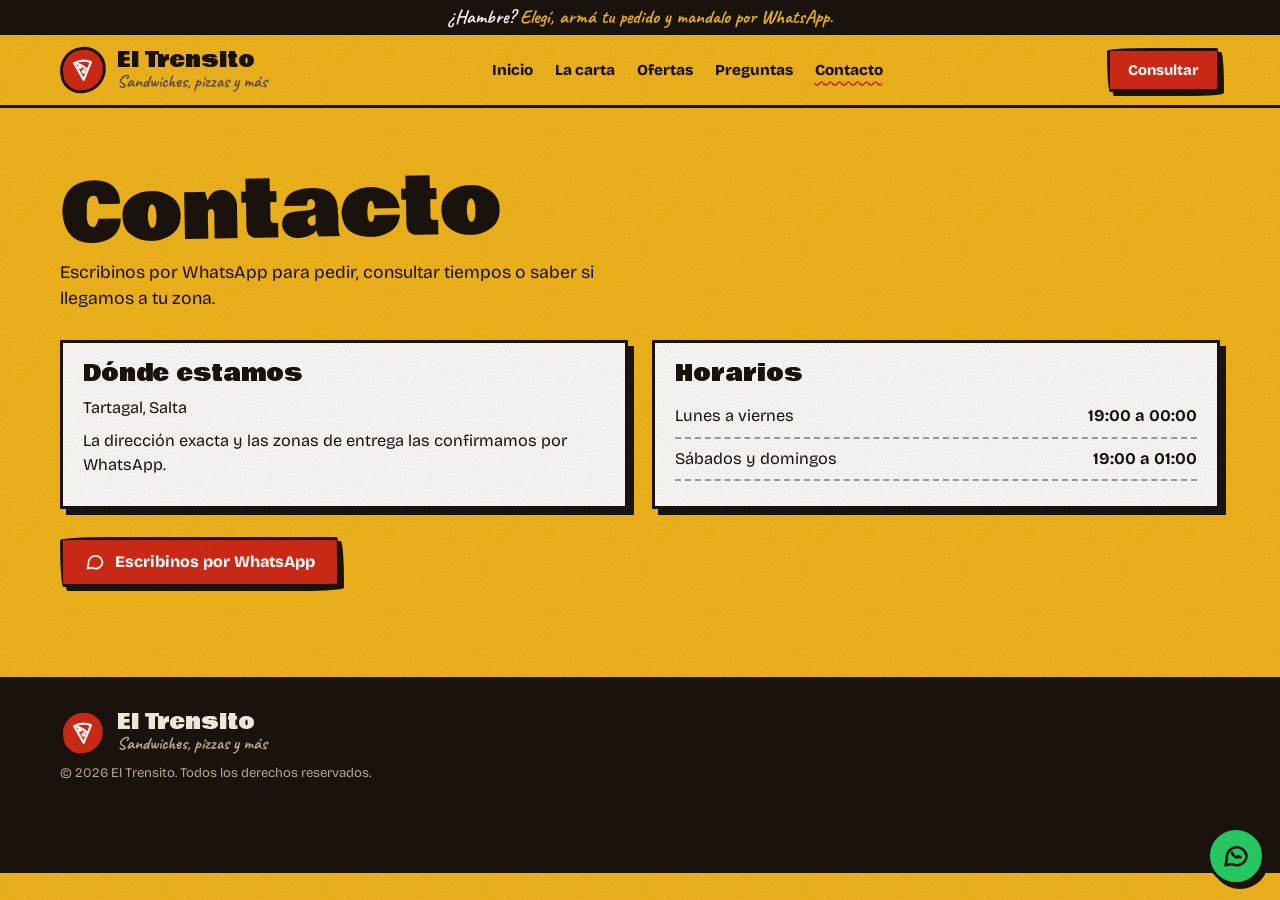
==== contacto/index.html @ 48b8566d "Add contacto/index.html for contact information This HTML file provides contact information, includi" ====
<!DOCTYPE html>
<html lang="es">
<head>
<meta charset="UTF-8">
<meta name="viewport" content="width=device-width, initial-scale=1.0, viewport-fit=cover">
<meta name="theme-color" content="#f5b81c">
<meta name="description" content="Dónde estamos, horarios y cómo pedir en El Trensito.">
<title>Contacto y ubicación | El Trensito</title>
<meta property="og:title" content="Contacto y ubicación | El Trensito">
<meta property="og:description" content="Dónde estamos, horarios y cómo pedir en El Trensito.">
<meta property="og:type" content="website">
<meta property="og:locale" content="es_AR">
<link rel="icon" href="/favicon.svg" type="image/svg+xml">
<link rel="icon" href="/favicon.ico" sizes="48x48">
<link rel="apple-touch-icon" href="/apple-touch-icon.png">
<link rel="manifest" href="/site.webmanifest">
<link rel="preconnect" href="https://fonts.googleapis.com">
<link rel="preconnect" href="https://fonts.gstatic.com" crossorigin>
<link href="https://fonts.googleapis.com/css2?family=Bowlby+One&family=Bricolage+Grotesque:opsz,wght@12..96,400..800&family=Caveat:wght@600;700&display=swap" rel="stylesheet">
<link rel="stylesheet" href="/assets/css/styles.css">
</head>
<body>
<a class="skip-link" href="#contenido">Saltar al contenido</a>
<div class="top-note" id="topNote"><strong>¿Hambre?</strong> Elegí, armá tu pedido y mandalo por WhatsApp.</div>
<header class="site-header">
  <div class="container header-inner">
    <a class="brand-lockup" href="/" aria-label="El Trensito, ir al inicio">
      <span class="brand-mark" aria-hidden="true"><svg class="icon" viewBox="0 0 24 24"><path d="M4 4c5.8-2.4 11.1-1.6 16 1L11 21 4 4Z"/><path d="M4 4c4.5 1.1 8.1 3.7 11 7"/><circle cx="9" cy="8" r="1"/><circle cx="12" cy="13" r="1"/></svg></span>
      <span><span class="brand-name" data-business-name>El Trensito</span><span class="brand-caption">Sandwiches, pizzas y más</span></span>
    </a>
    <nav class="desktop-nav" aria-label="Navegación principal">
<a href="/">Inicio</a>
<a href="/menu/">La carta</a>
<a href="/ofertas/">Ofertas</a>
<a href="/preguntas-frecuentes/">Preguntas</a>
<a href="/contacto/" aria-current="page">Contacto</a>
    </nav>
    <a class="btn btn-primary header-cta whatsapp-link" href="/contacto/" data-message="Hola, quería consultar por el menú.">Consultar</a>
    <button class="menu-toggle" id="menuOpen" type="button" aria-label="Abrir menú" aria-expanded="false" aria-controls="mobileNav"><svg class="icon" viewBox="0 0 24 24"><path d="M4 7h16M4 12h16M4 17h16"/></svg></button>
  </div>
</header>
<div class="nav-backdrop" id="navBackdrop" aria-hidden="true"></div>
<nav class="mobile-nav" id="mobileNav" aria-label="Menú móvil" aria-hidden="true">
  <div class="mobile-nav-top">
    <a class="brand-lockup" href="/"><span class="brand-mark" aria-hidden="true"><svg class="icon" viewBox="0 0 24 24"><path d="M4 4c5.8-2.4 11.1-1.6 16 1L11 21 4 4Z"/><path d="M4 4c4.5 1.1 8.1 3.7 11 7"/><circle cx="9" cy="8" r="1"/><circle cx="12" cy="13" r="1"/></svg></span><span><span class="brand-name" data-business-name>El Trensito</span><span class="brand-caption">Menú</span></span></a>
    <button class="mobile-nav-close" id="menuClose" type="button" aria-label="Cerrar menú"><svg class="icon" viewBox="0 0 24 24"><path d="m6 6 12 12M18 6 6 18"/></svg></button>
  </div>
  <div class="mobile-nav-links">
<a href="/">Inicio</a>
<a href="/menu/">La carta</a>
<a href="/ofertas/">Ofertas</a>
<a href="/preguntas-frecuentes/">Preguntas</a>
<a href="/contacto/" aria-current="page">Contacto</a>
  </div>
  <a class="btn btn-primary whatsapp-link" href="/contacto/" data-message="Hola, quería consultar por el menú.">Consultar por WhatsApp</a>
</nav>
<main id="contenido"><section class="page-section"><div class="container"><h1>Contacto</h1>
<p class="section-intro">Escribinos por WhatsApp para pedir, consultar tiempos o saber si llegamos a tu zona.</p>
<div class="info-grid">
<div class="info-card"><h2>Dónde estamos</h2><p data-config="locationLabel">Tartagal, Salta</p><p>La dirección exacta y las zonas de entrega las confirmamos por WhatsApp.</p></div>
<div class="info-card"><h2>Horarios</h2><ul class="hours-list" id="hoursList"></ul></div></div>
<div class="hero-actions"><a class="btn btn-primary whatsapp-link" href="/contacto/" data-message="Hola, quiero hacer un pedido."><svg class="icon" viewBox="0 0 24 24"><path d="M21 11.5a8.4 8.4 0 0 1-12.4 7.4L3 20l1.2-5.2A8.4 8.4 0 1 1 21 11.5Z"/></svg> Escribinos por WhatsApp</a><a class="btn btn-outline" data-maps href="#" hidden>Abrir Google Maps</a></div>
</div></section></main>
<footer class="site-footer">
  <div class="container footer-inner">
    <div>
      <a class="brand-lockup" href="/"><span class="brand-mark" aria-hidden="true"><svg class="icon" viewBox="0 0 24 24"><path d="M4 4c5.8-2.4 11.1-1.6 16 1L11 21 4 4Z"/><path d="M4 4c4.5 1.1 8.1 3.7 11 7"/><circle cx="9" cy="8" r="1"/><circle cx="12" cy="13" r="1"/></svg></span><span><span class="brand-name" data-business-name>El Trensito</span><span class="brand-caption">Sandwiches, pizzas y más</span></span></a>
      <p class="footer-copy">© <span id="year"></span> <span data-business-name>El Trensito</span>. Todos los derechos reservados.</p>
    </div>
    <div class="social-links" id="socialLinks" aria-label="Redes sociales"></div>
  </div>
</footer>
<a class="whatsapp-float whatsapp-link" href="/contacto/" data-message="Hola, quería consultar por el menú." aria-label="Escribir por WhatsApp" hidden><svg class="icon" viewBox="0 0 24 24"><path d="M21 11.5a8.4 8.4 0 0 1-12.4 7.4L3 20l1.2-5.2A8.4 8.4 0 1 1 21 11.5Z"/><path d="M8.5 9.1c.7 2 2.1 3.4 4.2 4.2l1.2-1.1 2 .9"/></svg></a>
<div class="toast" id="toast" role="status" aria-live="polite"></div>

<script src="/assets/js/config.js"></script>
<script src="/assets/js/app.js"></script>
</body>
</html>
---- assets/css/styles.css ----
:root{--ink:#1b130d;--paper:#fbf6e6;--mustard:#f5b81c;--red:#d42a17;--green:#14452b;--muted:#5d5448;--line:#1b130d;
      --display:"Bowlby One","Arial Black",Impact,sans-serif;--body:"Bricolage Grotesque","Trebuchet MS",Verdana,sans-serif;--hand:"Caveat","Segoe Print","Comic Sans MS",cursive;
      --blob:255px 18px 225px 18px/18px 225px 18px 255px;--max-width:1160px}
    *{box-sizing:border-box}
    [hidden]{display:none!important}
    html{scroll-behavior:smooth;scroll-padding-top:90px;-webkit-text-size-adjust:100%;overflow-x:clip}
    body{margin:0;font-family:var(--body);font-size:1.02rem;color:var(--ink);background:var(--mustard);line-height:1.5;overflow-x:clip}
    body::after{content:"";position:fixed;inset:0;z-index:999;pointer-events:none;opacity:.2;mix-blend-mode:multiply;
      background:url("data:image/svg+xml,%3Csvg xmlns='http://www.w3.org/2000/svg' width='160' height='160'%3E%3Cfilter id='n'%3E%3CfeTurbulence type='fractalNoise' baseFrequency='.85' numOctaves='2' stitchTiles='stitch'/%3E%3CfeColorMatrix values='0 0 0 0 .1 0 0 0 0 .07 0 0 0 0 .04 0 0 0 .8 0'/%3E%3C/filter%3E%3Crect width='100%25' height='100%25' filter='url(%23n)'/%3E%3C/svg%3E")}
    body.menu-open,body.modal-open{overflow:hidden}
    img{display:block;width:100%}
    a{color:inherit}
    button,a,.filter-chip,.qty-btn,.sauce-option{-webkit-tap-highlight-color:transparent;touch-action:manipulation}
    button{font:inherit}
    :focus-visible{outline:3px dashed var(--red);outline-offset:3px}
    .container{width:min(var(--max-width),calc(100% - 40px));margin-inline:auto}
    .skip-link{position:absolute;left:12px;top:-60px;z-index:2000;background:#fff;padding:12px 16px;border:3px solid var(--ink)}
    .skip-link:focus{top:12px}
    .eyebrow{display:inline-block;font:700 1.55rem/1 var(--hand);color:var(--red);transform:rotate(-2deg);margin-bottom:6px}
    h1,h2,h3,p{margin-top:0}
    h1,h2,h3{font-family:var(--display);font-weight:400;line-height:1.02}
    h2{font-size:clamp(2rem,5.6vw,3.7rem);margin-bottom:14px}
    .section-intro{max-width:34em;font-size:1.1rem;margin-bottom:28px}
    .icon{width:20px;height:20px;flex:0 0 auto;fill:none;stroke:currentColor;stroke-width:2.2;stroke-linecap:round;stroke-linejoin:round}
    .btn{min-height:50px;display:inline-flex;align-items:center;justify-content:center;gap:10px;padding:12px 22px;border:3px solid var(--ink);border-radius:var(--blob);background:#fff;color:var(--ink);font:800 1rem var(--body);text-decoration:none;cursor:pointer;box-shadow:4px 4px 0 var(--ink);transition:transform .1s,box-shadow .1s}
    .btn:active{transform:translate(4px,4px);box-shadow:0 0 0 var(--ink)}
    .btn-primary{background:var(--red);color:#fff}
    .btn-outline{background:#fff}

    .top-note{background:var(--ink);color:var(--mustard);font:700 1.2rem/1.2 var(--hand);text-align:center;padding:6px 16px}
    .top-note strong{color:#fff}
    .site-header{position:sticky;top:0;z-index:100;background:var(--mustard);border-bottom:3px solid var(--ink)}
    .header-inner{min-height:70px;display:flex;align-items:center;justify-content:space-between;gap:22px}
    .brand-lockup{display:inline-flex;align-items:center;gap:11px;text-decoration:none;min-width:0}
    .brand-mark{width:46px;height:46px;display:grid;place-items:center;color:#fff;background:var(--red);border:3px solid var(--ink);border-radius:52% 48% 55% 45%;transform:rotate(-7deg)}
    .brand-mark .icon{width:25px;height:25px}
    .brand-name{display:block;font:400 1.3rem/1 var(--display)}
    .brand-caption{display:block;margin-top:2px;font:700 1.1rem/1 var(--hand);color:var(--muted)}
    .desktop-nav{display:flex;align-items:center;gap:22px}
    .desktop-nav a{text-decoration:none;font-weight:800;font-size:.95rem}
    .desktop-nav a:hover{text-decoration:underline wavy var(--red);text-underline-offset:6px}
    .header-cta{min-height:44px;padding:8px 18px;font-size:.92rem}
    .menu-toggle{display:none;width:46px;height:46px;place-items:center;border:3px solid var(--ink);background:#fff;border-radius:8px 14px 6px 12px;color:var(--ink);cursor:pointer;box-shadow:3px 3px 0 var(--ink)}
    .mobile-nav{display:none}

    .hero{padding:46px 0 84px}
    .hero-grid{display:grid;grid-template-columns:1.2fr .8fr;gap:clamp(26px,4vw,60px);align-items:center}
    .hero h1{font-size:clamp(2.6rem,8vw,6.3rem);margin:0 0 20px;transform:rotate(-1.5deg);text-wrap:balance}
    .h1-line{color:var(--red)}
    .hero-description{font-size:clamp(1.05rem,1.6vw,1.22rem);font-weight:500;max-width:30em;margin-bottom:26px}
    .hero-actions{display:flex;flex-wrap:wrap;gap:14px}
    .hero-trust{display:flex;flex-wrap:wrap;gap:6px 22px;margin-top:28px;font:700 1.3rem/1.2 var(--hand)}
    .trust-item{display:inline-flex;align-items:center;gap:7px}
    .trust-item .icon{color:var(--red);width:20px;height:20px;stroke-width:3}
    .hero-visual{position:relative;min-width:0;padding:16px 8px 22px 8px}
    .hero-photo-wrap{position:relative;background:#fff;padding:12px 12px 62px;border:3px solid var(--ink);transform:rotate(3deg);box-shadow:9px 9px 0 var(--ink)}
    .hero-photo-wrap::before{content:"";position:absolute;top:-17px;left:50%;width:120px;height:32px;margin-left:-60px;background:rgba(245,184,28,.8);border:1px dashed rgba(27,19,13,.35);transform:rotate(-5deg)}
    .hero-photo-wrap img{aspect-ratio:1/1;object-fit:cover;border:3px solid var(--ink);filter:contrast(1.08) saturate(1.12)}
    .photo-label{position:absolute;left:18px;right:18px;bottom:14px;font:700 1.7rem/1 var(--hand);transform:rotate(-1.5deg)}
    .floating-note{position:absolute;left:-14px;bottom:60px;z-index:2;width:140px;aspect-ratio:1;display:grid;align-content:center;text-align:center;padding:12px;background:var(--red);color:#fff;border:3px solid var(--ink);border-radius:50%;transform:rotate(-12deg);box-shadow:4px 4px 0 var(--ink)}
    .floating-note strong{font:400 1.05rem/1.05 var(--display)}
    .floating-note span{font:700 1.3rem/1 var(--hand);margin-top:4px}

    .benefits{background:var(--ink);color:#fff;transform:rotate(-1deg);margin:-30px -12px 0;position:relative;z-index:2;padding:6px 0}
    .benefits-grid{display:grid;grid-template-columns:repeat(3,1fr);gap:8px 30px}
    .benefit{display:flex;align-items:center;gap:14px;padding:16px 4px}
    .benefit-icon{width:46px;height:46px;flex:0 0 auto;display:grid;place-items:center;background:var(--mustard);color:var(--ink);font:400 1.5rem/1 var(--display);border-radius:48% 52% 45% 55%;transform:rotate(-6deg)}
    .benefit strong{display:block;font-size:1.02rem}
    .benefit small{display:block;font:700 1.15rem/1.1 var(--hand);color:var(--mustard)}

    .products-section{background:var(--green);color:#fff;padding:96px 0 84px;border-bottom:3px solid var(--ink)}
    .section-heading{display:flex;align-items:flex-end;justify-content:space-between;gap:24px;margin-bottom:26px}
    .section-heading h2{color:var(--mustard);margin:0}
    .section-heading .section-intro{margin:12px 0 0;color:#e1eddd}
    .menu-chip{font:700 1.4rem/1 var(--hand);color:var(--mustard);border:2px dashed var(--mustard);padding:10px 16px;transform:rotate(2deg);white-space:nowrap}
    .category-filters{display:flex;flex-wrap:wrap;gap:12px;margin:0 0 34px}
    .filter-chip{border:3px solid var(--ink);background:var(--paper);color:var(--ink);border-radius:var(--blob);padding:8px 18px;font:800 .95rem var(--body);cursor:pointer;box-shadow:3px 3px 0 var(--ink)}
    .filter-chip:nth-child(odd){transform:rotate(-1.2deg)}
    .filter-chip:nth-child(even){transform:rotate(1deg)}
    .filter-chip:hover{background:var(--mustard)}
    .filter-chip.active{background:var(--red);color:#fff}
    .product-grid{display:grid;grid-template-columns:repeat(3,minmax(0,1fr));gap:34px 26px;align-items:start}
    .product-card{min-width:0;background:var(--paper);color:var(--ink);border:3px solid var(--ink);border-radius:3px 12px 4px 10px;box-shadow:6px 6px 0 var(--ink);cursor:pointer}
    .product-card:nth-child(3n+1){transform:rotate(-.8deg)}
    .product-card:nth-child(3n+2){transform:rotate(.7deg);margin-top:24px}
    .product-card:nth-child(3n){transform:rotate(-.3deg)}
    .product-card:active{box-shadow:2px 2px 0 var(--ink)}
    .product-image{position:relative;aspect-ratio:4/3;background:#e8c46a;border-bottom:3px solid var(--ink);overflow:hidden}
    .product-image img{height:100%;object-fit:cover;filter:contrast(1.08) saturate(1.12)}
    .product-tag{position:absolute;left:8px;top:10px;padding:4px 10px;background:var(--red);color:#fff;border:2px solid var(--ink);font:400 .72rem/1.2 var(--display);transform:rotate(-4deg)}
    .product-body{padding:14px 16px 16px}
    .product-body h3{font-size:1.3rem;margin-bottom:8px}
    .product-description{font-size:.93rem;color:var(--muted);margin-bottom:14px}
    .product-bottom{display:flex;align-items:center;justify-content:space-between;gap:8px;border-top:2px dashed rgba(27,19,13,.45);padding-top:12px}
    .price{font:400 1.5rem/1 var(--display);color:var(--red)}
    .price-note{display:block;margin-top:3px;font:700 1.05rem/1 var(--hand);color:var(--muted)}
    .order-btn{width:48px;height:48px;flex:0 0 auto;display:grid;place-items:center;background:var(--mustard);color:var(--ink);border:3px solid var(--ink);border-radius:8px 14px 6px 12px;cursor:pointer;box-shadow:3px 3px 0 var(--ink)}
    .order-btn:active{transform:translate(3px,3px);box-shadow:none}
    .order-btn .icon{stroke-width:3}
    .products-footnote{margin:34px 0 0;font:700 1.25rem/1.2 var(--hand);color:#cfe1cc}

    .modal-backdrop{position:fixed;inset:0;z-index:200;background:rgba(27,19,13,.78);display:flex;align-items:center;justify-content:center;padding:max(16px,env(safe-area-inset-top)) 16px max(16px,env(safe-area-inset-bottom));opacity:0;visibility:hidden;transition:opacity .2s,visibility .2s}
    .modal-backdrop.open{opacity:1;visibility:visible}
    .modal-card{position:relative;display:flex;flex-direction:column;width:100%;max-width:480px;max-height:calc(100vh - 32px);max-height:calc(100dvh - 32px);background:var(--paper);border:3px solid var(--ink);border-radius:3px;box-shadow:8px 8px 0 var(--mustard);transform:translateY(16px) rotate(-.6deg);transition:transform .2s}
    .modal-backdrop.open .modal-card{transform:none}
    .modal-scroll{flex:1 1 auto;min-height:0;overflow-y:auto;-webkit-overflow-scrolling:touch;overscroll-behavior:contain}
    .modal-close{position:absolute;top:12px;right:12px;z-index:10;width:42px;height:42px;display:grid;place-items:center;background:var(--red);color:#fff;border:3px solid var(--ink);border-radius:50%;cursor:pointer}
    .modal-img{height:200px;object-fit:cover;border-bottom:3px solid var(--ink);filter:contrast(1.08) saturate(1.12)}
    .modal-content{padding:18px 22px 16px}
    .ticket-head{margin:0 0 2px;font:700 1.5rem/1 var(--hand);color:var(--red)}
    .modal-title{font-size:1.7rem;margin-bottom:8px}
    .modal-desc{color:var(--muted);font-size:.95rem;margin-bottom:18px}
    .customize-section{margin:0 0 16px;padding:14px;border:2px dashed var(--ink);background:#fff}
    .customize-section[hidden]{display:none}
    .customize-heading{display:flex;align-items:baseline;justify-content:space-between;gap:8px;margin-bottom:12px}
    .customize-heading h4{margin:0;font:400 1.1rem/1.1 var(--display)}
    .customize-heading span{font:700 1.15rem/1 var(--hand);color:var(--muted)}
    .sauce-options{display:grid;grid-template-columns:1fr 1fr;gap:9px}
    .sauce-option{display:flex;align-items:center;gap:8px;min-height:46px;padding:8px 10px;border:2px solid var(--ink);border-radius:3px 8px 3px 8px;font-size:.88rem;font-weight:700;background:var(--paper);cursor:pointer}
    .sauce-option:has(input:checked){background:var(--mustard)}
    .sauce-option input{width:18px;height:18px;accent-color:var(--red);flex:0 0 auto}
    .sauce-option span{flex:1}
    .sauce-option small{color:var(--muted);font-size:.72rem;font-weight:600;white-space:nowrap}
    .notes-label{display:block;font-weight:800;margin:0 0 7px}
    .order-notes{width:100%;resize:vertical;border:2px solid var(--ink);border-radius:3px;padding:11px 12px;font:500 16px var(--body);margin-bottom:16px;background:#fff;color:var(--ink)}
    .order-notes:focus{outline:3px dashed var(--red);outline-offset:2px}
    .modal-qty-container{display:flex;align-items:center;justify-content:space-between;margin-bottom:14px;font-weight:800}
    .qty-controls{display:flex;align-items:center;gap:14px}
    .qty-btn{width:46px;height:46px;display:grid;place-items:center;background:var(--mustard);border:3px solid var(--ink);border-radius:8px 14px 6px 12px;font:400 1.3rem var(--display);cursor:pointer;box-shadow:3px 3px 0 var(--ink)}
    .qty-btn:active{transform:translate(3px,3px);box-shadow:none}
    .qty-val{font:400 1.5rem var(--display);min-width:26px;text-align:center}
    .delivery-info{display:flex;justify-content:space-between;align-items:center;border-top:2px dashed var(--ink);padding-top:12px;margin-bottom:8px;font-size:.92rem}
    .modal-footer{display:flex;align-items:center;justify-content:space-between;gap:12px}
    .modal-footer-sticky{flex:0 0 auto;padding:14px 22px calc(14px + env(safe-area-inset-bottom));background:var(--mustard);border-top:3px solid var(--ink)}
    .modal-total{font:400 1.7rem/1 var(--display);color:var(--ink)}
    .modal-total small{display:block;margin-top:3px;font:700 1.1rem/1 var(--hand)}
    .location-box{background:#fff;padding:16px;border:2px dashed var(--ink);margin-bottom:20px}
    .location-box strong{display:block;font:400 1.2rem var(--display);margin-bottom:4px}
    .location-box p{margin:0;color:var(--muted)}

    .story-section{background:var(--red);color:#fff;padding:92px 0 96px;border-bottom:3px solid var(--ink)}
    .story-card{display:grid;grid-template-columns:.9fr 1.1fr;gap:clamp(28px,6vw,72px);align-items:center}
    .story-image{background:#fff;padding:10px 10px 40px;border:3px solid var(--ink);box-shadow:9px 9px 0 var(--ink);transform:rotate(-2.5deg)}
    .story-image img{aspect-ratio:4/5;object-fit:cover;border:3px solid var(--ink);filter:contrast(1.08) saturate(1.12)}
    .story-copy .eyebrow{color:var(--mustard)}
    .story-copy h2{margin-bottom:16px}
    .story-copy p{font-size:1.15rem;max-width:30em;margin-bottom:26px}

    .faq-section{background:var(--paper);padding:84px 0 90px}
    .faq-list{max-width:780px;margin-top:24px}
    .faq-item{padding:20px 0;border-bottom:3px dashed var(--ink)}
    .faq-item:nth-child(2){margin-left:clamp(0px,7vw,90px)}
    .faq-item h3{font-size:1.3rem;margin-bottom:8px}
    .faq-item p{margin:0;max-width:34em}

    .contact-section{padding:80px 0 92px;border-top:3px solid var(--ink)}
    .contact-panel{display:flex;justify-content:space-between;align-items:center;gap:30px}
    .contact-panel h2{font-size:clamp(2.2rem,6vw,4.4rem);transform:rotate(-1deg);max-width:9em}
    .contact-panel p{max-width:32em;margin:0;font-size:1.1rem;font-weight:500}
    .contact-actions{display:flex;flex-direction:column;gap:14px;flex:0 0 auto}
    .site-footer{background:var(--ink);color:var(--paper);padding:30px 0 calc(90px + env(safe-area-inset-bottom))}
    .site-footer .brand-caption{color:#bfae98}
    .footer-inner{display:flex;align-items:center;justify-content:space-between;gap:22px}
    .footer-copy{color:#bfae98;font-size:.82rem;margin:8px 0 0}
    .social-links{display:flex;gap:10px;flex-wrap:wrap}
    .social-links a{display:inline-flex;align-items:center;gap:8px;text-decoration:none;border:2px dashed #bfae98;padding:8px 14px;font-weight:700;font-size:.85rem}
    .social-links a:hover{border-color:var(--mustard);color:var(--mustard)}
    .whatsapp-float{position:fixed;z-index:90;right:max(15px,env(safe-area-inset-right));bottom:max(15px,env(safe-area-inset-bottom));width:58px;height:58px;display:grid;place-items:center;border-radius:50%;background:#25d366;color:var(--ink);border:3px solid var(--ink);box-shadow:4px 4px 0 var(--ink);text-decoration:none}
    .whatsapp-float:active{transform:translate(4px,4px);box-shadow:none}
    .whatsapp-float .icon{width:28px;height:28px}
    .toast{position:fixed;z-index:300;left:50%;bottom:92px;transform:translate(-50%,12px);opacity:0;pointer-events:none;background:var(--ink);color:var(--mustard);border:2px solid var(--mustard);padding:12px 16px;font-weight:700;font-size:.9rem;width:max-content;max-width:calc(100% - 32px);transition:.2s}
    .toast.show{opacity:1;transform:translate(-50%,0)}

    @media (max-width:980px){
      .desktop-nav{gap:14px}
      .product-grid{grid-template-columns:repeat(2,minmax(0,1fr))}
      .product-card:nth-child(3n+2){margin-top:0}
      .product-card:nth-child(even){margin-top:22px}
    }
    @media (max-width:720px){
      .container{width:min(100% - 32px,var(--max-width))}
      .desktop-nav,.header-cta{display:none}
      .menu-toggle{display:grid}
      .mobile-nav{display:block;position:fixed;top:0;right:0;bottom:0;z-index:130;width:min(310px,86vw);padding:22px;background:var(--mustard);border-left:3px solid var(--ink);transform:translateX(105%);transition:transform .25s;visibility:hidden}
      .mobile-nav.open{transform:none;visibility:visible}
      .mobile-nav-top{display:flex;justify-content:space-between;align-items:center;padding-bottom:20px;border-bottom:3px dashed var(--ink)}
      .mobile-nav-close{width:42px;height:42px;border:3px solid var(--ink);border-radius:50%;background:#fff;cursor:pointer}
      .mobile-nav-links{display:grid;gap:4px;padding:20px 0}
      .mobile-nav-links a{padding:13px 10px;font:400 1.2rem var(--display);text-decoration:none}
      .mobile-nav-links a:hover{background:var(--ink);color:var(--mustard)}
      .mobile-nav .btn{width:100%}
      .nav-backdrop{position:fixed;inset:0;z-index:120;background:rgba(27,19,13,.6);opacity:0;visibility:hidden;transition:.2s}
      .nav-backdrop.open{opacity:1;visibility:visible}
      .hero{padding:30px 0 70px}
      .hero-grid{grid-template-columns:1fr;gap:34px}
      .hero-visual{width:88%;margin-inline:auto}
      .floating-note{left:-18px;bottom:46px;width:118px}
      .hero-actions .btn{flex:1 1 140px}
      .benefits{margin-top:-34px}
      .benefits-grid{grid-template-columns:1fr;gap:0}
      .benefit+.benefit{border-top:2px dashed #5b4d40}
      .products-section{padding:76px 0 64px}
      .section-heading{display:block}
      .menu-chip{display:inline-block;margin-top:16px}
      .product-grid{grid-template-columns:1fr;gap:22px}
      .product-card,.product-card:nth-child(n){margin-top:0;display:grid;grid-template-columns:38% 1fr;box-shadow:4px 4px 0 var(--ink)}
      .product-image{aspect-ratio:auto;min-height:100%;border-bottom:0;border-right:3px solid var(--ink)}
      .product-image img{position:absolute;inset:0}
      .product-body{padding:12px 13px 13px;min-width:0}
      .product-body h3{font-size:1.1rem}
      .product-description{font-size:.85rem;margin-bottom:10px}
      .price{font-size:1.25rem}
      .order-btn{width:44px;height:44px}
      .modal-backdrop{align-items:flex-end;padding:0}
      .modal-card{max-width:none;border-radius:14px 14px 0 0;border-bottom:0;max-height:92vh;max-height:92dvh;transform:translateY(40px)}
      .modal-img{height:160px}
      .modal-content{padding:16px 18px 12px}
      .modal-footer-sticky{padding:12px 18px calc(12px + env(safe-area-inset-bottom))}
      .modal-footer-sticky .btn{flex:1}
      .sauce-options{grid-template-columns:1fr}
      .customize-heading{flex-direction:column;align-items:flex-start;gap:2px}
      .story-section{padding:70px 0 76px}
      .story-card{grid-template-columns:1fr}
      .story-image{width:86%;margin-inline:auto}
      .faq-section{padding:64px 0 70px}
      .contact-section{padding:64px 0 72px}
      .contact-panel{display:block}
      .contact-actions{margin-top:24px}
      .footer-inner{display:block}
      .social-links{margin-top:18px}
      .whatsapp-float{width:54px;height:54px}
    }
    @media (max-width:370px){
      .container{width:calc(100% - 24px)}
      .product-card,.product-card:nth-child(n){grid-template-columns:1fr}
      .product-image{aspect-ratio:16/10;min-height:0;border-right:0;border-bottom:3px solid var(--ink)}
      .product-image img{position:static}
    }
    @media (prefers-reduced-motion:reduce){*,*::before,*::after{scroll-behavior:auto!important;transition-duration:.01ms!important;animation-duration:.01ms!important}}
/* ---- multipágina ---- */
.desktop-nav a[aria-current="page"]{text-decoration:underline wavy var(--red);text-underline-offset:6px}
.mobile-nav-links a[aria-current="page"]{background:var(--ink);color:var(--mustard)}
.products-section.inner{padding-top:56px}
.section-heading h1{font-size:clamp(2rem,5.6vw,3.7rem);color:var(--mustard);margin:0}
.more-link{margin:34px 0 0;text-align:center}
.page-section{padding:56px 0 90px;border-bottom:3px solid var(--ink)}
.page-section h1{font-size:clamp(2.4rem,7vw,5rem);margin:0 0 14px;transform:rotate(-1deg)}
.faq-section.page-section{background:var(--paper)}
.faq-list+p{margin-top:34px}
.offers-grid{display:grid;grid-template-columns:repeat(auto-fill,minmax(270px,1fr));gap:28px}
.offer-card{background:#fff;border:3px solid var(--ink);box-shadow:6px 6px 0 var(--ink);padding:20px;display:flex;flex-direction:column;gap:10px}
.offer-card:nth-child(odd){transform:rotate(-.7deg)}
.offer-card:nth-child(even){transform:rotate(.6deg)}
.offer-card h3{font-size:1.4rem;margin:0}
.offer-card p{margin:0;color:var(--muted)}
.offer-price{font:400 2rem/1 var(--display);color:var(--red)}
.offer-card span{font:700 1.2rem/1 var(--hand)}
.offer-card .btn{margin-top:auto}
.info-grid{display:grid;grid-template-columns:repeat(auto-fit,minmax(260px,1fr));gap:24px;margin:28px 0}
.info-card{background:#fff;border:3px solid var(--ink);box-shadow:6px 6px 0 var(--ink);padding:20px}
.info-card h2{font-size:1.4rem;margin-bottom:10px}
.info-card p{margin:0 0 8px}
.hours-list{list-style:none;margin:0;padding:0}
.hours-list li{display:flex;justify-content:space-between;gap:12px;padding:8px 0;border-bottom:2px dashed rgba(27,19,13,.4)}
.empty-note{font:700 1.4rem/1.2 var(--hand)}
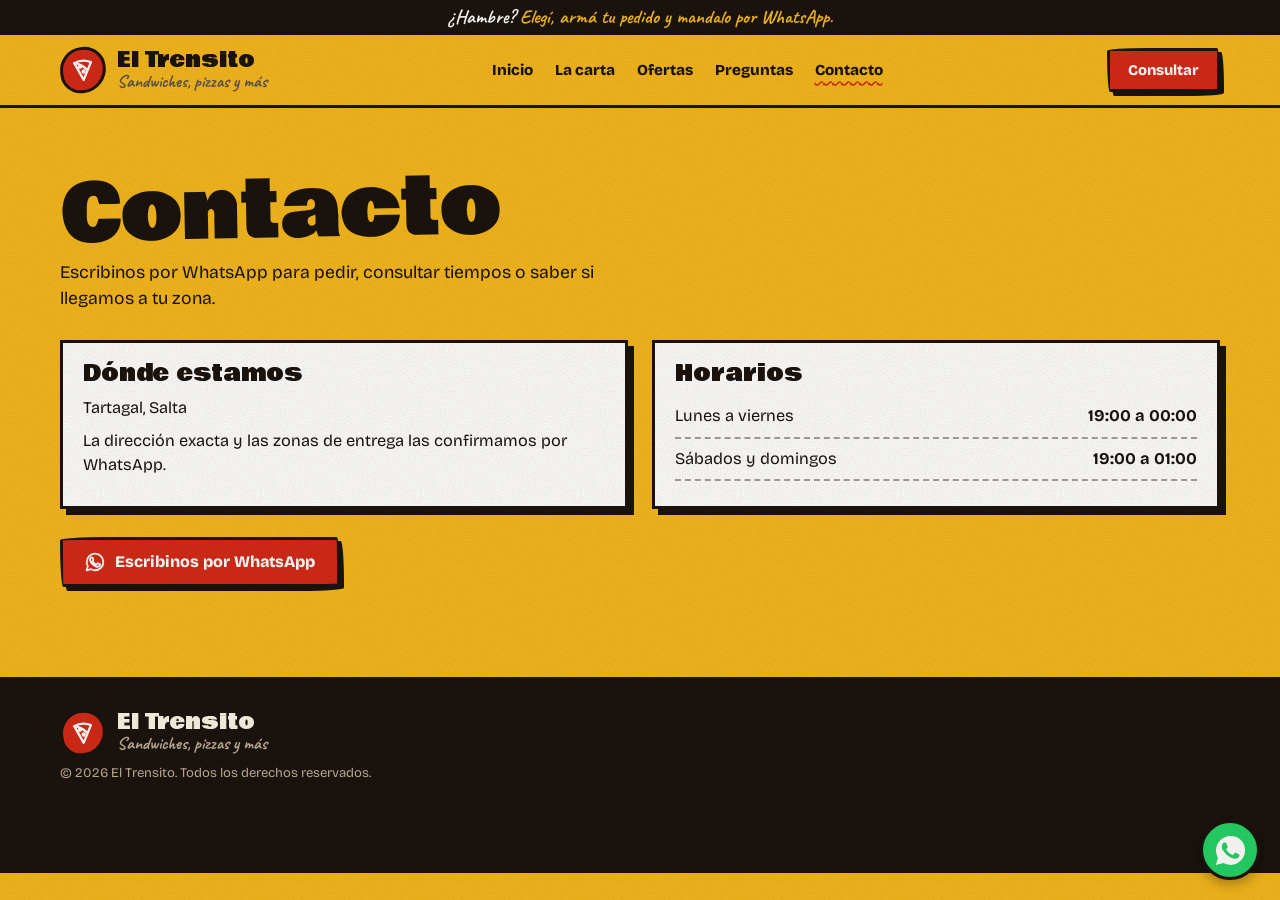
==== commit 1f064d43: "Update index.html" ====
--- a/contacto/index.html
+++ b/contacto/index.html
@@ -18,6 +18,83 @@
 <link rel="preconnect" href="https://fonts.gstatic.com" crossorigin>
 <link href="https://fonts.googleapis.com/css2?family=Bowlby+One&family=Bricolage+Grotesque:opsz,wght@12..96,400..800&family=Caveat:wght@600;700&display=swap" rel="stylesheet">
 <link rel="stylesheet" href="/assets/css/styles.css">
+<style>
+/* Estilos y animaciones para el botón flotante y el globo de chat estilo WhatsApp */
+.whatsapp-float {
+  position: fixed;
+  bottom: 20px;
+  right: 20px;
+  background-color: #25d366;
+  color: #fff;
+  border-radius: 50%;
+  width: 60px;
+  height: 60px;
+  display: flex;
+  align-items: center;
+  justify-content: center;
+  box-shadow: 0 4px 12px rgba(0,0,0,0.3);
+  z-index: 999;
+  animation: whatsappBaile 3s infinite ease-in-out;
+  transition: transform 0.2s;
+}
+.whatsapp-float:hover {
+  transform: scale(1.1);
+}
+.whatsapp-float svg {
+  width: 35px;
+  height: 35px;
+  fill: #fff;
+}
+
+/* Animación de baile / rebote del icono */
+@keyframes whatsappBaile {
+  0%, 100% { transform: translateY(0) rotate(0deg); }
+  15% { transform: translateY(-8px) rotate(-10deg); }
+  30% { transform: translateY(0) rotate(10deg); }
+  45% { transform: translateY(-6px) rotate(-6deg); }
+  60% { transform: translateY(0) rotate(6deg); }
+}
+
+/* Burbuja flotante idéntica a un mensaje de WhatsApp */
+.wa-chat-bubble {
+  position: fixed;
+  bottom: 25px;
+  right: 92px;
+  background: #e7ffdb; /* Color clásico de burbuja de chat entrante de WhatsApp */
+  color: #111b21;
+  padding: 10px 14px;
+  border-radius: 7.5px;
+  box-shadow: 0 1px 0.5px rgba(0, 0, 0, 0.13);
+  font-family: 'Bricolage Grotesque', sans-serif;
+  font-size: 14px;
+  font-weight: 600;
+  z-index: 998;
+  max-width: 230px;
+  opacity: 0;
+  transform: scale(0.8) translateY(10px);
+  transition: opacity 0.3s cubic-bezier(0.175, 0.885, 0.32, 1.275), 
+              transform 0.3s cubic-bezier(0.175, 0.885, 0.32, 1.275);
+  pointer-events: none;
+}
+
+.wa-chat-bubble.show {
+  opacity: 1;
+  transform: scale(1) translateY(0);
+}
+
+/* Colita de la burbuja de chat estilo WhatsApp */
+.wa-chat-bubble::after {
+  content: '';
+  position: absolute;
+  right: -8px;
+  top: 12px;
+  width: 0;
+  height: 0;
+  border-top: 8px solid transparent;
+  border-bottom: 8px solid transparent;
+  border-left: 9px solid #e7ffdb;
+}
+</style>
 </head>
 <body>
 <a class="skip-link" href="#contenido">Saltar al contenido</a>
@@ -59,7 +136,7 @@
 <div class="info-grid">
 <div class="info-card"><h2>Dónde estamos</h2><p data-config="locationLabel">Tartagal, Salta</p><p>La dirección exacta y las zonas de entrega las confirmamos por WhatsApp.</p></div>
 <div class="info-card"><h2>Horarios</h2><ul class="hours-list" id="hoursList"></ul></div></div>
-<div class="hero-actions"><a class="btn btn-primary whatsapp-link" href="/contacto/" data-message="Hola, quiero hacer un pedido."><svg class="icon" viewBox="0 0 24 24"><path d="M21 11.5a8.4 8.4 0 0 1-12.4 7.4L3 20l1.2-5.2A8.4 8.4 0 1 1 21 11.5Z"/></svg> Escribinos por WhatsApp</a><a class="btn btn-outline" data-maps href="#" hidden>Abrir Google Maps</a></div>
+<div class="hero-actions"><a class="btn btn-primary whatsapp-link" href="/contacto/" data-message="Hola, quiero hacer un pedido."><svg class="icon" viewBox="0 0 24 24" fill="currentColor" stroke="none" aria-hidden="true"><path d="M12.031 2c-5.516 0-9.969 4.453-9.969 9.969 0 1.758.459 3.473 1.331 4.986L2 22l5.188-1.361a9.927 9.927 0 0 0 4.843 1.242h.004c5.515 0 9.969-4.453 9.969-9.969 0-2.663-1.037-5.167-2.92-7.05A9.903 9.903 0 0 0 12.031 2zm5.814 14.261c-.244.687-1.422 1.314-1.976 1.397-.511.076-1.158.108-1.869-.118-.431-.137-.984-.32-1.693-.626-2.98-1.286-4.926-4.288-5.075-4.486-.149-.198-1.213-1.613-1.213-3.077 0-1.464.768-2.184 1.04-2.482.273-.298.595-.372.793-.372.198 0 .397.002.57.01.183.009.428-.069.67.511.248.595.842 2.055.916 2.204.074.149.124.322.025.521-.099.198-.149.322-.298.496-.149.174-.313.388-.446.521-.149.149-.304.31-.131.608.174.298.771 1.272 1.656 2.061 1.138 1.015 2.097 1.33 2.395 1.479.298.149.471.124.645-.074.174-.198.744-.868.942-1.166.198-.298.397-.248.67-.149.273.099 1.736.819 2.034.968.298.149.496.223.57.347.075.124.075.719-.169 1.406z"/></svg> Escribinos por WhatsApp</a><a class="btn btn-outline" data-maps href="#" hidden>Abrir Google Maps</a></div>
 </div></section></main>
 <footer class="site-footer">
   <div class="container footer-inner">
@@ -70,10 +147,41 @@
     <div class="social-links" id="socialLinks" aria-label="Redes sociales"></div>
   </div>
 </footer>
-<a class="whatsapp-float whatsapp-link" href="/contacto/" data-message="Hola, quería consultar por el menú." aria-label="Escribir por WhatsApp" hidden><svg class="icon" viewBox="0 0 24 24"><path d="M21 11.5a8.4 8.4 0 0 1-12.4 7.4L3 20l1.2-5.2A8.4 8.4 0 1 1 21 11.5Z"/><path d="M8.5 9.1c.7 2 2.1 3.4 4.2 4.2l1.2-1.1 2 .9"/></svg></a>
+
+<!-- Burbuja de chat estilo WhatsApp y botón flotante adaptados a Contacto -->
+<div class="wa-chat-bubble" id="waBubble">¿Querés saber dónde estamos? 📍</div>
+<a class="whatsapp-float whatsapp-link" href="/contacto/" data-message="Hola, quiero consultar la ubicación o zona de entrega." aria-label="Escribir por WhatsApp"><svg viewBox="0 0 24 24"><path d="M12.031 2c-5.516 0-9.969 4.453-9.969 9.969 0 1.758.459 3.473 1.331 4.986L2 22l5.188-1.361a9.927 9.927 0 0 0 4.843 1.242h.004c5.515 0 9.969-4.453 9.969-9.969 0-2.663-1.037-5.167-2.92-7.05A9.903 9.903 0 0 0 12.031 2zm5.814 14.261c-.244.687-1.422 1.314-1.976 1.397-.511.076-1.158.108-1.869-.118-.431-.137-.984-.32-1.693-.626-2.98-1.286-4.926-4.288-5.075-4.486-.149-.198-1.213-1.613-1.213-3.077 0-1.464.768-2.184 1.04-2.482.273-.298.595-.372.793-.372.198 0 .397.002.57.01.183.009.428-.069.67.511.248.595.842 2.055.916 2.204.074.149.124.322.025.521-.099.198-.149.322-.298.496-.149.174-.313.388-.446.521-.149.149-.304.31-.131.608.174.298.771 1.272 1.656 2.061 1.138 1.015 2.097 1.33 2.395 1.479.298.149.471.124.645-.074.174-.198.744-.868.942-1.166.198-.298.397-.248.67-.149.273.099 1.736.819 2.034.968.298.149.496.223.57.347.075.124.075.719-.169 1.406z"/></svg></a>
+
 <div class="toast" id="toast" role="status" aria-live="polite"></div>
 
 <script src="/assets/js/config.js"></script>
 <script src="/assets/js/app.js"></script>
+<script>
+  // Mensajes dinámicos enfocados en contacto y ubicación
+  const mensajesRandom = [
+    "¿Querés saber dónde estamos? 📍",
+    "¿Llegamos hasta tu zona? Escribinos",
+    "Consultanos por horarios y entregas",
+    "¡Mandanos un WhatsApp y te respondemos al toque!",
+    "¿Tenés alguna duda? Hablemos por acá 📱"
+  ];
+
+  const bubble = document.getElementById('waBubble');
+  let currentIndex = 0;
+
+  function mostrarSiguienteMensaje() {
+    bubble.textContent = mensajesRandom[currentIndex];
+    bubble.classList.add('show');
+
+    setTimeout(() => {
+      bubble.classList.remove('show');
+    }, 4000);
+
+    currentIndex = (currentIndex + 1) % mensajesRandom.length;
+  }
+
+  setTimeout(mostrarSiguienteMensaje, 2000);
+  setInterval(mostrarSiguienteMensaje, 9000);
+</script>
 </body>
 </html>
